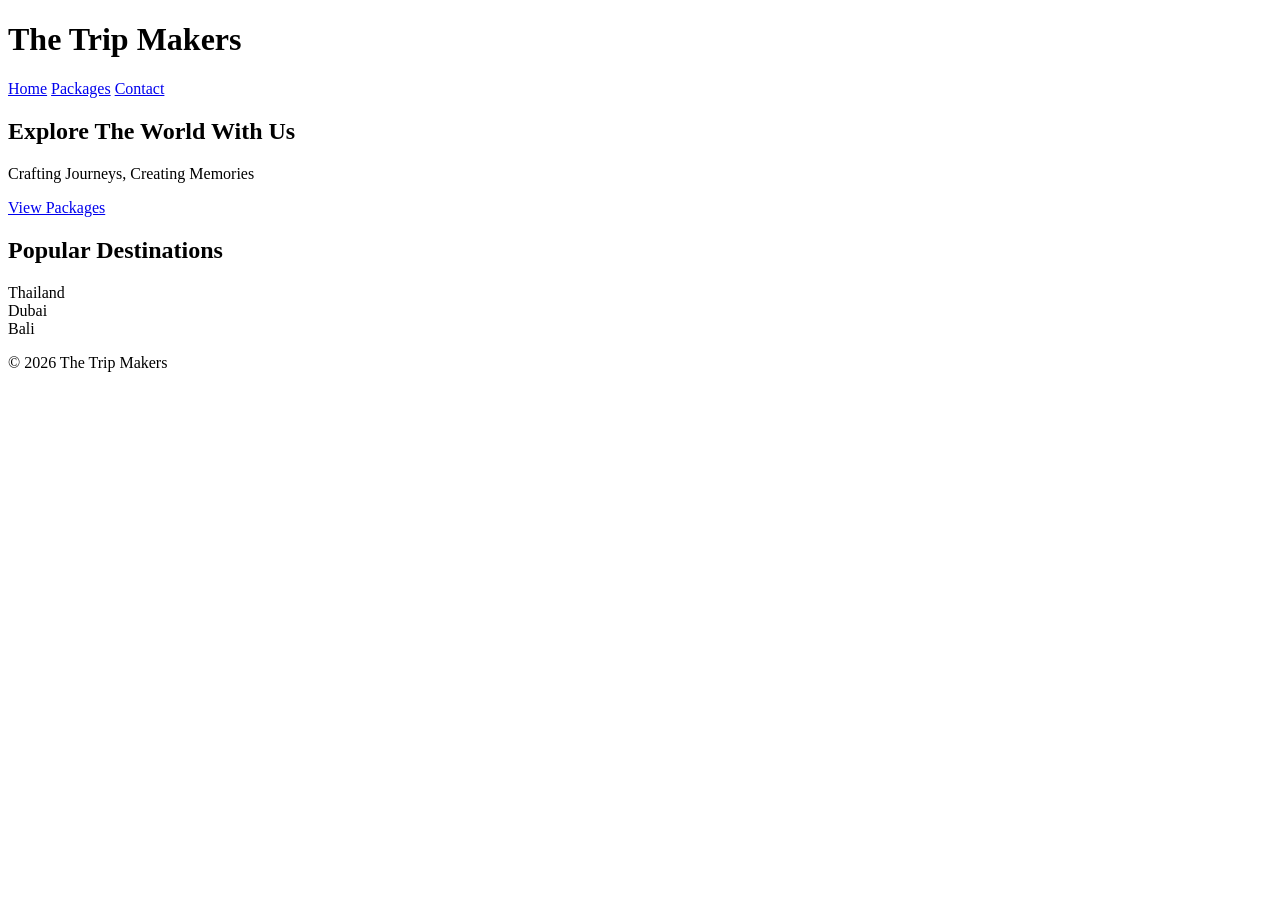
==== index.html @ 33a271ad "Create index.html" ====
<!DOCTYPE html>
<html lang="en">
<head>
  <meta charset="UTF-8">
  <title>The Trip Makers</title>
  <link rel="stylesheet" href="style.css">      
</head>

<body>

<header>
  <h1>The Trip Makers</h1>
  <nav>
    <a href="index.html">Home</a>
    <a href="packages.html">Packages</a>
    <a href="contact.html">Contact</a>
  </nav>
</header>

<section class="hero">
  <h2>Explore The World With Us</h2>
  <p>Crafting Journeys, Creating Memories</p>
  <a href="packages.html" class="btn">View Packages</a>
</section>

<section class="section">
  <h2>Popular Destinations</h2>
  <div class="cards">
    <div class="card">Thailand</div>
    <div class="card">Dubai</div>
    <div class="card">Bali</div>
  </div>
</section>

<footer>
  <p>© 2026 The Trip Makers</p>
</footer>

</body>
</html>
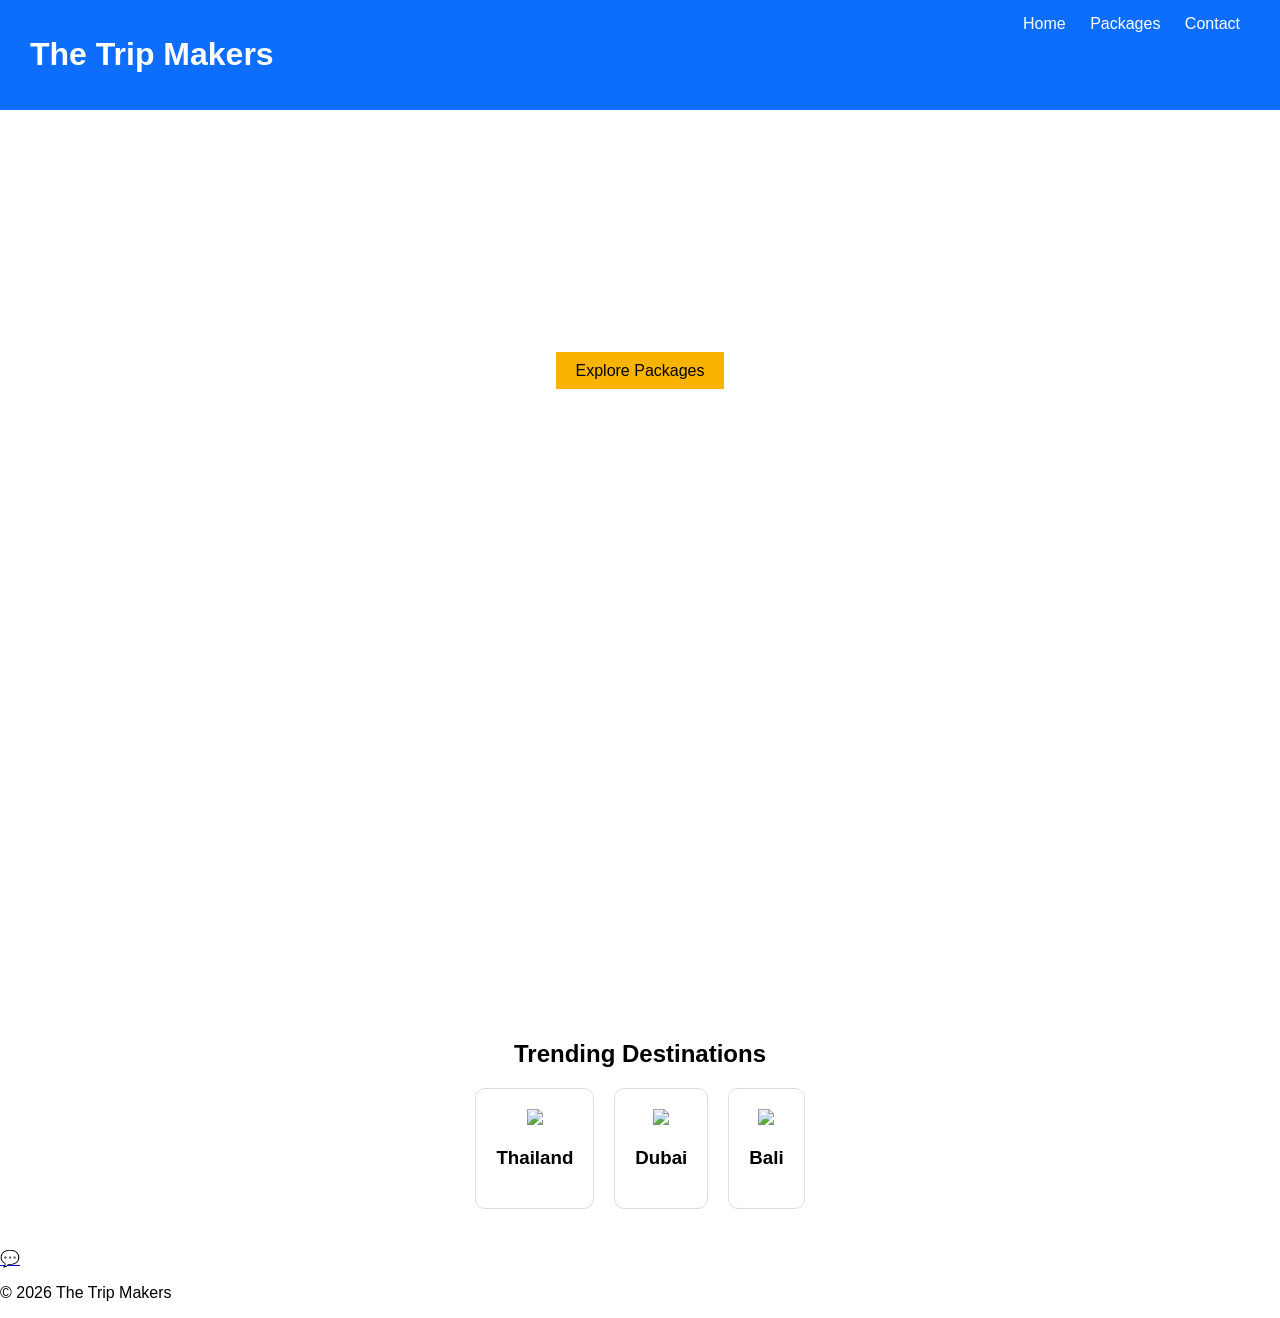
==== commit d987b2fb: "Update index.html" ====
--- a/index.html
+++ b/index.html
@@ -3,12 +3,12 @@
 <head>
   <meta charset="UTF-8">
   <title>The Trip Makers</title>
-  <link rel="stylesheet" href="style.css">      
+  <link rel="stylesheet" href="style.css">
 </head>
 
 <body>
 
-<header>
+<header class="glass">
   <h1>The Trip Makers</h1>
   <nav>
     <a href="index.html">Home</a>
@@ -18,19 +18,36 @@
 </header>
 
 <section class="hero">
-  <h2>Explore The World With Us</h2>
-  <p>Crafting Journeys, Creating Memories</p>
-  <a href="packages.html" class="btn">View Packages</a>
+  <div class="overlay">
+    <h2>Discover Your Next Adventure</h2>
+    <p>Luxury Trips. Budget Deals. Perfect Memories.</p>
+    <a href="packages.html" class="btn">Explore Packages</a>
+  </div>
 </section>
 
 <section class="section">
-  <h2>Popular Destinations</h2>
+  <h2>Trending Destinations</h2>
   <div class="cards">
-    <div class="card">Thailand</div>
-    <div class="card">Dubai</div>
-    <div class="card">Bali</div>
+
+    <div class="card hover">
+      <img src="https://source.unsplash.com/400x300/?thailand">
+      <h3>Thailand</h3>
+    </div>
+
+    <div class="card hover">
+      <img src="https://source.unsplash.com/400x300/?dubai">
+      <h3>Dubai</h3>
+    </div>
+
+    <div class="card hover">
+      <img src="https://source.unsplash.com/400x300/?bali">
+      <h3>Bali</h3>
+    </div>
+
   </div>
 </section>
+
+<a href="https://wa.me/91XXXXXXXXXX" class="whatsapp">💬</a>
 
 <footer>
   <p>© 2026 The Trip Makers</p>
--- a/style.css
+++ b/style.css
@@ -0,0 +1,50 @@
+body {
+  margin: 0;
+  font-family: Arial;
+}
+
+header {
+  display: flex;
+  justify-content: space-between;
+  padding: 15px 30px;
+  background: #0D6EFD;
+  color: white;
+}
+
+nav a {
+  margin: 0 10px;
+  color: white;
+  text-decoration: none;
+}
+
+.hero {
+  height: 80vh;
+  background: url('https://source.unsplash.com/1600x900/?travel') center/cover;
+  color: white;
+  text-align: center;
+  padding-top: 150px;
+}
+
+.btn {
+  background: #F8B400;
+  padding: 10px 20px;
+  color: black;
+  text-decoration: none;
+}
+
+.section {
+  padding: 40px;
+  text-align: center;
+}
+
+.cards {
+  display: flex;
+  justify-content: center;
+  gap: 20px;
+}
+
+.card {
+  border: 1px solid #ddd;
+  padding: 20px;
+  border-radius: 10px;
+}
